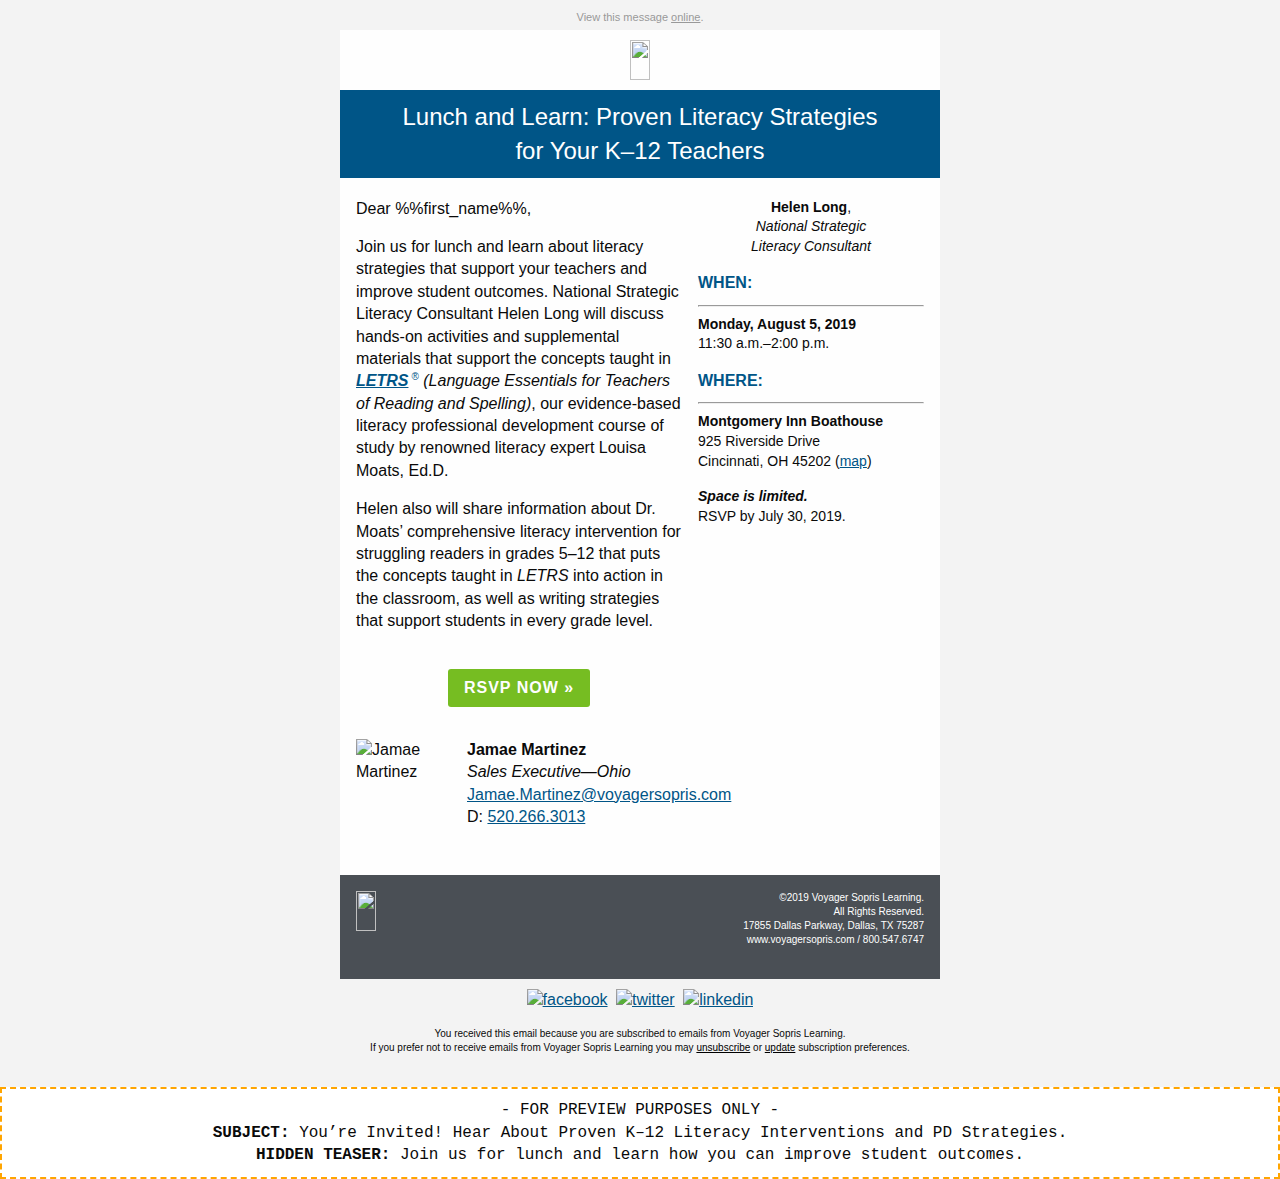
==== 8-5.html @ 948322eb "Add three versions of invite" ====
<!DOCTYPE html PUBLIC "-//W3C//DTD XHTML 1.0 Transitional//EN""http://www.w3.org/TR/xhtml1/DTD/xhtml1-transitional.dtd">

<html xmlns="http://www.w3.org/1999/xhtml" lang="en" xml:lang="en">
<head>
	<link rel="stylesheet" type="text/css" href="css/app.css">
	<meta http-equiv="Content-Type" content="text/html; charset=utf-8">
	<meta name="viewport" content="width=device-width">
	<meta name="format-detection" content="telephone=no">
	<meta name="format-detection" content="date=no">
	<meta name="format-detection" content="address=no">
	<meta name="format-detection" content="email=no">
	<title>You’re Invited! Hear About Proven K–12 Literacy Interventions and PD Strategies.</title>
	<!-- <style> -->
</head>
<body>
<span class="invisible-previewline">Join us for lunch and learn how you can improve student outcomes.</span>
<table class="body">
	<tr>
		<td class="center" align="center" valign="top">
			<center data-parsed="">
				 <table class="spacer float-center"><tbody><tr><td height="10px" style="font-size:10px;line-height:10px;">&#xA0;</td></tr></tbody></table> 
<p class="view-online float-center" pardot-region="view-online" align="center">View this message <a href="%%view_online%%" target="_blank">online</a>.</p>
<table align="center" class="container float-center"><tbody><tr><td>
    <table pardot-repeatable="" class="row"><tbody><tr>
        <th class="no-bottom-padding small-12 large-12 columns first last" pardot-region="vsl_logo"><table><tr><th>
            <table class="spacer"><tbody><tr><td height="10px" style="font-size:10px;line-height:10px;">&#xA0;</td></tr></tbody></table> 
            <center data-parsed="">
                <a href="http://www.voyagersopris.com?utm_source=news&amp;utm_medium=email&amp;utm_campaign=2019_Q1_REG_TCASE-Luncheon" target="_blank" title="http://www.voyagersopris.com" align="center" class="float-center"><img src="http://go.voyagersopris.com/l/207592/2017-10-20/6ff1y/207592/36096/vsp_logo_blue_email__2x.png" height="40" width="215" class="float-center"></a>
            </center>
            <table class="spacer"><tbody><tr><td height="10px" style="font-size:10px;line-height:10px;">&#xA0;</td></tr></tbody></table> 
        </th></tr></table></th>
    </tr></tbody></table>
    <table pardot-repeatable="" class="row collapse"><tbody><tr>
        <th class="no-bottom-padding small-12 large-12 columns first last" pardot-region="header_image"><table><tr><th>

            <a href="http://www.voyagersopris.com?utm_source=news&amp;utm_medium=email&amp;utm_campaign=2019_Q1_REG_TCASE-Luncheon"><img src="http://via.placeholder.com/600x250?text=photo+placeholder" style="font-size: 24px;line-height:30px;background-color:#005587;color:#ffffff;text-align:center;" alt=""></a>
        </th></tr></table></th>
    </tr></tbody></table>
    <table pardot-repeatable="" class="row"><tbody><tr>
        <th class="headline no-bottom-padding small-12 large-12 columns first last" pardot-region="headline"><table><tr><th>
            <table class="spacer"><tbody><tr><td height="10px" style="font-size:10px;line-height:10px;">&#xA0;</td></tr></tbody></table> 
            <h1>Lunch and Learn: Proven Literacy Strategies <br class="hide-hardbreak">for Your K–12 Teachers</h1>
            <table class="spacer"><tbody><tr><td height="10px" style="font-size:10px;line-height:10px;">&#xA0;</td></tr></tbody></table> 
        </th>
<th class="expander"></th></tr></table></th>
    </tr></tbody></table>
    <table class="row"><tbody><tr>
        <th class="small-12 large-7 columns first"><table><tr><th>
            <table class="spacer"><tbody><tr><td height="20px" style="font-size:20px;line-height:20px;">&#xA0;</td></tr></tbody></table> 
            <p>Dear %%first_name%%,</p>
            <p>Join us for lunch and learn about literacy strategies that support your teachers and improve student
                outcomes. National Strategic Literacy Consultant Helen Long will discuss hands-on activities and
                supplemental materials that support the concepts taught in <a href="https://www.voyagersopris.com/professional-development/letrs/overview?utm_source=news&amp;utm_medium=email&amp;utm_campaign=CAMPAIGN_NAME" target="_blank" rel="noopener noreferrer"><em><strong>LETRS</strong></em><sup>&reg;</sup></a> <em>(Language
                    Essentials for Teachers of Reading and Spelling)</em>, our evidence-based literacy
                professional development course of study by renowned literacy expert Louisa Moats, Ed.D. </p>
            <p>Helen also will share information about Dr. Moats’ comprehensive literacy intervention for struggling
                readers in grades 5–12 that puts the concepts taught in <em>LETRS</em> into action in the classroom, as well as
                writing strategies that support students in every grade level. </p>
            <table class="spacer"><tbody><tr><td height="20px" style="font-size:20px;line-height:20px;">&#xA0;</td></tr></tbody></table> 
            <center data-parsed=""><table class="button radius float-center"><tr><td><table><tr><td><a href="mailto:Jamae.Martinez@voyagersopris.com?subject=RSVP:%20Lunch%20and%20Learn%20Literacy%20Stragegies:%20Montgomery%20Inn%20Boathouse%20-%20Monday,%20August%205,%202019">RSVP NOW &raquo;</a></td></tr></table></td></tr></table></center>
        </th></tr></table></th>
        <th class="small-12 large-5 columns last"><table><tr><th>
            <table class="spacer"><tbody><tr><td height="20px" style="font-size:20px;line-height:20px;">&#xA0;</td></tr></tbody></table> 
            <center data-parsed=""><img src="https://go.voyagersopris.com/l/207592/2019-01-11/882sv/207592/85961/Helen_Long.jpg" alt="" align="center" class="float-center"></center>
            <p class="text-center smaller"><strong>Helen Long</strong>,<br><em>National Strategic<br class="hide-hardbreak"> Literacy Consultant</em></p>
            <h3>WHEN:</h3>
            <hr>
            <p class="smaller"><strong>Monday, August 5, 2019</strong><br>11:30 a.m.–2:00 p.m.</p>
            <h3>WHERE:</h3>
            <hr>

            <p class="smaller"><strong>Montgomery Inn Boathouse</strong><br>
                925 Riverside Drive<br>
                Cincinnati, OH 45202 (<a href="https://www.google.com/maps/place/Montgomery+Inn+The+Boathouse/@39.1038965,-84.4967582,17z/data=!3m1!4b1!4m5!3m4!1s0x8841b163ea4e8ad5:0xba5c7ac5c825f06a!8m2!3d39.1038924!4d-84.4945642" target="_blank" rel="noopener noreferrer">map</a>)

            </p>
            <p class="smaller"><strong><em>Space is limited.</em></strong><br>RSVP by July 30, 2019.</p>
        </th></tr></table></th>
    </tr></tbody></table>
    <table pardot-repeatable="" class="row signature"><tbody><tr>
        <th class="small-12 large-2 columns first" pardot-region="rep_photo"><table><tr><th>
            <img class="small-float-center" src="http://go.voyagersopris.com/l/207592/2018-03-21/6wkck/207592/48434/jamae_martinez_2018.jpg" alt="Jamae Martinez" width="95" height="120">
        </th></tr></table></th>
        <th class="small-12 large-10 columns last" pardot-region="rep_signature"><table><tr><th>
            <p class="small-text-center"><strong>Jamae Martinez</strong><br>
                <em>Sales Executive—Ohio</em><br>
                <a href="mailto:Jamae.Martinez@voyagersopris.com">Jamae.Martinez@voyagersopris.com</a><br>
                D: <a href="tel:5202663013">520.266.3013</a>
            </p>
        </th></tr></table></th>
    </tr></tbody></table>
    <table class="row footer"><tbody><tr>
        <th class="small-12 large-6 columns first"><table><tr><th>
            <table class="spacer"><tbody><tr><td height="16px" style="font-size:16px;line-height:16px;">&#xA0;</td></tr></tbody></table> 
            <a href="http://www.voyagersopris.com?utm_source=news&amp;utm_medium=email&amp;utm_campaign=2019_Q1_REG_TCASE-Luncheon" target="_blank" title="http://www.voyagersopris.com?utm_source=news&amp;utm_medium=email&amp;utm_campaign=2019_Q1_REG_TCASE-Luncheon"><img src="http://go.voyagersopris.com/l/207592/2017-09-08/69hvv/207592/33471/vsp_logo_white_email__2x.png" height="40" width="215" class="vsl-logo"></a>
        </th></tr></table></th>
        <th class="small-12 large-6 columns last"><table><tr><th>
            <table class="spacer"><tbody><tr><td height="16px" style="font-size:16px;line-height:16px;">&#xA0;</td></tr></tbody></table> 
            <p class="text-right">&copy;2019 Voyager Sopris Learning.<br> All Rights Reserved.<br> 17855 Dallas
                Parkway, Dallas, TX 75287<br>
                <a href="http://www.voyagersopris.com?utm_source=news&amp;utm_medium=email&amp;utm_campaign=2019_Q1_REG_TCASE-Luncheon" target="_blank">www.voyagersopris.com</a> / <a href="tel:18005476747" target="_blank" title="Call Voyager Sopris Learning">800.547.6747</a>
            </p>
        </th></tr></table></th>
    </tr></tbody></table>
    <table class="row"><tbody><tr>
        <th class="social-media small-12 large-12 columns first last"><table><tr><th>
            <table class="spacer"><tbody><tr><td height="10px" style="font-size:10px;line-height:10px;">&#xA0;</td></tr></tbody></table> 
            <center data-parsed="">
                <a href="https://www.facebook.com/VoyagerSopris/" target="_blank" align="center" class="float-center"><img src="http://go.voyagersopris.com/l/207592/2017-09-13/69ty8/207592/33729/facebook.png" alt="facebook" width="32" height="32"></a>
                <a href="https://twitter.com/VoyagerSopris" target="_blank" align="center" class="float-center"><img src="http://go.voyagersopris.com/l/207592/2017-09-13/69tyb/207592/33731/twitter.png" alt="twitter" width="32" height="32"></a>
                <a href="https://www.linkedin.com/company/voyager-sopris-learning" target="_blank" align="center" class="float-center"><img src="http://go.voyagersopris.com/l/207592/2017-09-13/69ty6/207592/33727/linkedin.png" alt="linkedin" width="32" height="32"></a>
            </center>
        </th>
<th class="expander"></th></tr></table></th>
    </tr></tbody></table>
    <table class="row unsubscribe"><tbody><tr>
        <th class="small-12 large-12 columns first last"><table><tr><th>
            <p class="text-center"> You received this email because you are subscribed to emails from Voyager Sopris
                Learning. <br>If you prefer not to receive emails from Voyager Sopris Learning you may
                <a href="%%unsubscribe%%">unsubscribe</a> or <a href="%%email_preference_center%%">update</a>
                subscription preferences.</p>
        </th>
<th class="expander"></th></tr></table></th>
    </tr></tbody></table>
</td></tr></tbody></table>


<div class="preview-subject float-center" align="center">- FOR PREVIEW PURPOSES ONLY -<br><strong>SUBJECT:</strong> You’re Invited! Hear About Proven K–12 Literacy Interventions and PD Strategies.<br><strong>HIDDEN
        TEASER:</strong> Join us for lunch and learn how you can improve student outcomes.</div>

			</center>
		</td>
	</tr>
</table>
<!-- prevent Gmail on iOS font size manipulation -->
<div style="display:none; white-space:nowrap; font:15px courier; line-height:0;"> &nbsp; &nbsp; &nbsp; &nbsp; &nbsp; &nbsp; &nbsp; &nbsp; &nbsp; &nbsp; &nbsp; &nbsp; &nbsp; &nbsp; &nbsp; &nbsp; &nbsp; &nbsp; &nbsp; &nbsp; &nbsp; &nbsp; &nbsp; &nbsp; &nbsp; &nbsp; &nbsp; &nbsp; &nbsp; &nbsp;</div>
</body>
</html>
---- css/app.css ----
.wrapper {
  width: 100%; }

#outlook a {
  padding: 0; }

body {
  width: 100% !important;
  min-width: 100%;
  -webkit-text-size-adjust: 100%;
  -ms-text-size-adjust: 100%;
  margin: 0;
  Margin: 0;
  padding: 0;
  -moz-box-sizing: border-box;
  -webkit-box-sizing: border-box;
  box-sizing: border-box; }

.ExternalClass {
  width: 100%; }
  .ExternalClass,
  .ExternalClass p,
  .ExternalClass span,
  .ExternalClass font,
  .ExternalClass td,
  .ExternalClass div {
    line-height: 100%; }

#backgroundTable {
  margin: 0;
  Margin: 0;
  padding: 0;
  width: 100% !important;
  line-height: 100% !important; }

img {
  outline: none;
  text-decoration: none;
  -ms-interpolation-mode: bicubic;
  width: auto;
  max-width: 100%;
  clear: both;
  display: block; }

center {
  width: 100%;
  min-width: 600px; }

a img {
  border: none; }

p {
  margin: 0 0 0 16px;
  Margin: 0 0 0 16px; }

table {
  border-spacing: 0;
  border-collapse: collapse; }

td {
  word-wrap: break-word;
  -webkit-hyphens: auto;
  -moz-hyphens: auto;
  hyphens: auto;
  border-collapse: collapse !important; }

table, tr, td {
  padding: 0;
  vertical-align: top;
  text-align: left; }

@media only screen {
  html {
    min-height: 100%;
    background: #f3f3f3; } }

table.body {
  background: #f3f3f3;
  height: 100%;
  width: 100%; }

table.container {
  background: #fefefe;
  width: 600px;
  margin: 0 auto;
  Margin: 0 auto;
  text-align: inherit; }

table.row {
  padding: 0;
  width: 100%;
  position: relative; }

table.spacer {
  width: 100%; }
  table.spacer td {
    mso-line-height-rule: exactly; }

table.container table.row {
  display: table; }

td.columns,
td.column,
th.columns,
th.column {
  margin: 0 auto;
  Margin: 0 auto;
  padding-left: 16px;
  padding-bottom: 16px; }
  td.columns .column,
  td.columns .columns,
  td.column .column,
  td.column .columns,
  th.columns .column,
  th.columns .columns,
  th.column .column,
  th.column .columns {
    padding-left: 0 !important;
    padding-right: 0 !important; }
    td.columns .column center,
    td.columns .columns center,
    td.column .column center,
    td.column .columns center,
    th.columns .column center,
    th.columns .columns center,
    th.column .column center,
    th.column .columns center {
      min-width: none !important; }

td.columns.last,
td.column.last,
th.columns.last,
th.column.last {
  padding-right: 16px; }

td.columns table:not(.button),
td.column table:not(.button),
th.columns table:not(.button),
th.column table:not(.button) {
  width: 100%; }

td.large-1,
th.large-1 {
  width: 34px;
  padding-left: 8px;
  padding-right: 8px; }

td.large-1.first,
th.large-1.first {
  padding-left: 16px; }

td.large-1.last,
th.large-1.last {
  padding-right: 16px; }

.collapse > tbody > tr > td.large-1,
.collapse > tbody > tr > th.large-1 {
  padding-right: 0;
  padding-left: 0;
  width: 50px; }

.collapse td.large-1.first,
.collapse th.large-1.first,
.collapse td.large-1.last,
.collapse th.large-1.last {
  width: 58px; }

td.large-1 center,
th.large-1 center {
  min-width: 2px; }

.body .columns td.large-1,
.body .column td.large-1,
.body .columns th.large-1,
.body .column th.large-1 {
  width: 8.33333%; }

td.large-2,
th.large-2 {
  width: 84px;
  padding-left: 8px;
  padding-right: 8px; }

td.large-2.first,
th.large-2.first {
  padding-left: 16px; }

td.large-2.last,
th.large-2.last {
  padding-right: 16px; }

.collapse > tbody > tr > td.large-2,
.collapse > tbody > tr > th.large-2 {
  padding-right: 0;
  padding-left: 0;
  width: 100px; }

.collapse td.large-2.first,
.collapse th.large-2.first,
.collapse td.large-2.last,
.collapse th.large-2.last {
  width: 108px; }

td.large-2 center,
th.large-2 center {
  min-width: 52px; }

.body .columns td.large-2,
.body .column td.large-2,
.body .columns th.large-2,
.body .column th.large-2 {
  width: 16.66667%; }

td.large-3,
th.large-3 {
  width: 134px;
  padding-left: 8px;
  padding-right: 8px; }

td.large-3.first,
th.large-3.first {
  padding-left: 16px; }

td.large-3.last,
th.large-3.last {
  padding-right: 16px; }

.collapse > tbody > tr > td.large-3,
.collapse > tbody > tr > th.large-3 {
  padding-right: 0;
  padding-left: 0;
  width: 150px; }

.collapse td.large-3.first,
.collapse th.large-3.first,
.collapse td.large-3.last,
.collapse th.large-3.last {
  width: 158px; }

td.large-3 center,
th.large-3 center {
  min-width: 102px; }

.body .columns td.large-3,
.body .column td.large-3,
.body .columns th.large-3,
.body .column th.large-3 {
  width: 25%; }

td.large-4,
th.large-4 {
  width: 184px;
  padding-left: 8px;
  padding-right: 8px; }

td.large-4.first,
th.large-4.first {
  padding-left: 16px; }

td.large-4.last,
th.large-4.last {
  padding-right: 16px; }

.collapse > tbody > tr > td.large-4,
.collapse > tbody > tr > th.large-4 {
  padding-right: 0;
  padding-left: 0;
  width: 200px; }

.collapse td.large-4.first,
.collapse th.large-4.first,
.collapse td.large-4.last,
.collapse th.large-4.last {
  width: 208px; }

td.large-4 center,
th.large-4 center {
  min-width: 152px; }

.body .columns td.large-4,
.body .column td.large-4,
.body .columns th.large-4,
.body .column th.large-4 {
  width: 33.33333%; }

td.large-5,
th.large-5 {
  width: 234px;
  padding-left: 8px;
  padding-right: 8px; }

td.large-5.first,
th.large-5.first {
  padding-left: 16px; }

td.large-5.last,
th.large-5.last {
  padding-right: 16px; }

.collapse > tbody > tr > td.large-5,
.collapse > tbody > tr > th.large-5 {
  padding-right: 0;
  padding-left: 0;
  width: 250px; }

.collapse td.large-5.first,
.collapse th.large-5.first,
.collapse td.large-5.last,
.collapse th.large-5.last {
  width: 258px; }

td.large-5 center,
th.large-5 center {
  min-width: 202px; }

.body .columns td.large-5,
.body .column td.large-5,
.body .columns th.large-5,
.body .column th.large-5 {
  width: 41.66667%; }

td.large-6,
th.large-6 {
  width: 284px;
  padding-left: 8px;
  padding-right: 8px; }

td.large-6.first,
th.large-6.first {
  padding-left: 16px; }

td.large-6.last,
th.large-6.last {
  padding-right: 16px; }

.collapse > tbody > tr > td.large-6,
.collapse > tbody > tr > th.large-6 {
  padding-right: 0;
  padding-left: 0;
  width: 300px; }

.collapse td.large-6.first,
.collapse th.large-6.first,
.collapse td.large-6.last,
.collapse th.large-6.last {
  width: 308px; }

td.large-6 center,
th.large-6 center {
  min-width: 252px; }

.body .columns td.large-6,
.body .column td.large-6,
.body .columns th.large-6,
.body .column th.large-6 {
  width: 50%; }

td.large-7,
th.large-7 {
  width: 334px;
  padding-left: 8px;
  padding-right: 8px; }

td.large-7.first,
th.large-7.first {
  padding-left: 16px; }

td.large-7.last,
th.large-7.last {
  padding-right: 16px; }

.collapse > tbody > tr > td.large-7,
.collapse > tbody > tr > th.large-7 {
  padding-right: 0;
  padding-left: 0;
  width: 350px; }

.collapse td.large-7.first,
.collapse th.large-7.first,
.collapse td.large-7.last,
.collapse th.large-7.last {
  width: 358px; }

td.large-7 center,
th.large-7 center {
  min-width: 302px; }

.body .columns td.large-7,
.body .column td.large-7,
.body .columns th.large-7,
.body .column th.large-7 {
  width: 58.33333%; }

td.large-8,
th.large-8 {
  width: 384px;
  padding-left: 8px;
  padding-right: 8px; }

td.large-8.first,
th.large-8.first {
  padding-left: 16px; }

td.large-8.last,
th.large-8.last {
  padding-right: 16px; }

.collapse > tbody > tr > td.large-8,
.collapse > tbody > tr > th.large-8 {
  padding-right: 0;
  padding-left: 0;
  width: 400px; }

.collapse td.large-8.first,
.collapse th.large-8.first,
.collapse td.large-8.last,
.collapse th.large-8.last {
  width: 408px; }

td.large-8 center,
th.large-8 center {
  min-width: 352px; }

.body .columns td.large-8,
.body .column td.large-8,
.body .columns th.large-8,
.body .column th.large-8 {
  width: 66.66667%; }

td.large-9,
th.large-9 {
  width: 434px;
  padding-left: 8px;
  padding-right: 8px; }

td.large-9.first,
th.large-9.first {
  padding-left: 16px; }

td.large-9.last,
th.large-9.last {
  padding-right: 16px; }

.collapse > tbody > tr > td.large-9,
.collapse > tbody > tr > th.large-9 {
  padding-right: 0;
  padding-left: 0;
  width: 450px; }

.collapse td.large-9.first,
.collapse th.large-9.first,
.collapse td.large-9.last,
.collapse th.large-9.last {
  width: 458px; }

td.large-9 center,
th.large-9 center {
  min-width: 402px; }

.body .columns td.large-9,
.body .column td.large-9,
.body .columns th.large-9,
.body .column th.large-9 {
  width: 75%; }

td.large-10,
th.large-10 {
  width: 484px;
  padding-left: 8px;
  padding-right: 8px; }

td.large-10.first,
th.large-10.first {
  padding-left: 16px; }

td.large-10.last,
th.large-10.last {
  padding-right: 16px; }

.collapse > tbody > tr > td.large-10,
.collapse > tbody > tr > th.large-10 {
  padding-right: 0;
  padding-left: 0;
  width: 500px; }

.collapse td.large-10.first,
.collapse th.large-10.first,
.collapse td.large-10.last,
.collapse th.large-10.last {
  width: 508px; }

td.large-10 center,
th.large-10 center {
  min-width: 452px; }

.body .columns td.large-10,
.body .column td.large-10,
.body .columns th.large-10,
.body .column th.large-10 {
  width: 83.33333%; }

td.large-11,
th.large-11 {
  width: 534px;
  padding-left: 8px;
  padding-right: 8px; }

td.large-11.first,
th.large-11.first {
  padding-left: 16px; }

td.large-11.last,
th.large-11.last {
  padding-right: 16px; }

.collapse > tbody > tr > td.large-11,
.collapse > tbody > tr > th.large-11 {
  padding-right: 0;
  padding-left: 0;
  width: 550px; }

.collapse td.large-11.first,
.collapse th.large-11.first,
.collapse td.large-11.last,
.collapse th.large-11.last {
  width: 558px; }

td.large-11 center,
th.large-11 center {
  min-width: 502px; }

.body .columns td.large-11,
.body .column td.large-11,
.body .columns th.large-11,
.body .column th.large-11 {
  width: 91.66667%; }

td.large-12,
th.large-12 {
  width: 584px;
  padding-left: 8px;
  padding-right: 8px; }

td.large-12.first,
th.large-12.first {
  padding-left: 16px; }

td.large-12.last,
th.large-12.last {
  padding-right: 16px; }

.collapse > tbody > tr > td.large-12,
.collapse > tbody > tr > th.large-12 {
  padding-right: 0;
  padding-left: 0;
  width: 600px; }

.collapse td.large-12.first,
.collapse th.large-12.first,
.collapse td.large-12.last,
.collapse th.large-12.last {
  width: 608px; }

td.large-12 center,
th.large-12 center {
  min-width: 552px; }

.body .columns td.large-12,
.body .column td.large-12,
.body .columns th.large-12,
.body .column th.large-12 {
  width: 100%; }

td.large-offset-1,
td.large-offset-1.first,
td.large-offset-1.last,
th.large-offset-1,
th.large-offset-1.first,
th.large-offset-1.last {
  padding-left: 66px; }

td.large-offset-2,
td.large-offset-2.first,
td.large-offset-2.last,
th.large-offset-2,
th.large-offset-2.first,
th.large-offset-2.last {
  padding-left: 116px; }

td.large-offset-3,
td.large-offset-3.first,
td.large-offset-3.last,
th.large-offset-3,
th.large-offset-3.first,
th.large-offset-3.last {
  padding-left: 166px; }

td.large-offset-4,
td.large-offset-4.first,
td.large-offset-4.last,
th.large-offset-4,
th.large-offset-4.first,
th.large-offset-4.last {
  padding-left: 216px; }

td.large-offset-5,
td.large-offset-5.first,
td.large-offset-5.last,
th.large-offset-5,
th.large-offset-5.first,
th.large-offset-5.last {
  padding-left: 266px; }

td.large-offset-6,
td.large-offset-6.first,
td.large-offset-6.last,
th.large-offset-6,
th.large-offset-6.first,
th.large-offset-6.last {
  padding-left: 316px; }

td.large-offset-7,
td.large-offset-7.first,
td.large-offset-7.last,
th.large-offset-7,
th.large-offset-7.first,
th.large-offset-7.last {
  padding-left: 366px; }

td.large-offset-8,
td.large-offset-8.first,
td.large-offset-8.last,
th.large-offset-8,
th.large-offset-8.first,
th.large-offset-8.last {
  padding-left: 416px; }

td.large-offset-9,
td.large-offset-9.first,
td.large-offset-9.last,
th.large-offset-9,
th.large-offset-9.first,
th.large-offset-9.last {
  padding-left: 466px; }

td.large-offset-10,
td.large-offset-10.first,
td.large-offset-10.last,
th.large-offset-10,
th.large-offset-10.first,
th.large-offset-10.last {
  padding-left: 516px; }

td.large-offset-11,
td.large-offset-11.first,
td.large-offset-11.last,
th.large-offset-11,
th.large-offset-11.first,
th.large-offset-11.last {
  padding-left: 566px; }

td.expander,
th.expander {
  visibility: hidden;
  width: 0;
  padding: 0 !important; }

table.container.radius {
  border-radius: 0;
  border-collapse: separate; }

.block-grid {
  width: 100%;
  max-width: 600px; }
  .block-grid td {
    display: inline-block;
    padding: 8px; }

.up-2 td {
  width: 284px !important; }

.up-3 td {
  width: 184px !important; }

.up-4 td {
  width: 134px !important; }

.up-5 td {
  width: 104px !important; }

.up-6 td {
  width: 84px !important; }

.up-7 td {
  width: 69px !important; }

.up-8 td {
  width: 59px !important; }

table.text-center,
th.text-center,
td.text-center,
h1.text-center,
h2.text-center,
h3.text-center,
h4.text-center,
h5.text-center,
h6.text-center,
p.text-center,
span.text-center {
  text-align: center; }

table.text-left,
th.text-left,
td.text-left,
h1.text-left,
h2.text-left,
h3.text-left,
h4.text-left,
h5.text-left,
h6.text-left,
p.text-left,
span.text-left {
  text-align: left; }

table.text-right,
th.text-right,
td.text-right,
h1.text-right,
h2.text-right,
h3.text-right,
h4.text-right,
h5.text-right,
h6.text-right,
p.text-right,
span.text-right {
  text-align: right; }

span.text-center {
  display: block;
  width: 100%;
  text-align: center; }

@media only screen and (max-width: 616px) {
  .small-float-center {
    margin: 0 auto !important;
    float: none !important;
    text-align: center !important; }
  .small-text-center {
    text-align: center !important; }
  .small-text-left {
    text-align: left !important; }
  .small-text-right {
    text-align: right !important; } }

img.float-left {
  float: left;
  text-align: left; }

img.float-right {
  float: right;
  text-align: right; }

img.float-center,
img.text-center {
  margin: 0 auto;
  Margin: 0 auto;
  float: none;
  text-align: center; }

table.float-center,
td.float-center,
th.float-center {
  margin: 0 auto;
  Margin: 0 auto;
  float: none;
  text-align: center; }

.hide-for-large {
  display: none !important;
  mso-hide: all;
  overflow: hidden;
  max-height: 0;
  font-size: 0;
  width: 0;
  line-height: 0; }
  @media only screen and (max-width: 616px) {
    .hide-for-large {
      display: block !important;
      width: auto !important;
      overflow: visible !important;
      max-height: none !important;
      font-size: inherit !important;
      line-height: inherit !important; } }

table.body table.container .hide-for-large * {
  mso-hide: all; }

@media only screen and (max-width: 616px) {
  table.body table.container .hide-for-large,
  table.body table.container .row.hide-for-large {
    display: table !important;
    width: 100% !important; } }

@media only screen and (max-width: 616px) {
  table.body table.container .callout-inner.hide-for-large {
    display: table-cell !important;
    width: 100% !important; } }

@media only screen and (max-width: 616px) {
  table.body table.container .show-for-large {
    display: none !important;
    width: 0;
    mso-hide: all;
    overflow: hidden; } }

body,
table.body,
h1,
h2,
h3,
h4,
h5,
h6,
p,
td,
th,
a {
  color: #0a0a0a;
  font-family: Helvetica, Arial, sans-serif;
  font-weight: normal;
  padding: 0;
  margin: 0;
  Margin: 0;
  text-align: left;
  line-height: 1.4; }

h1,
h2,
h3,
h4,
h5,
h6 {
  color: inherit;
  word-wrap: normal;
  font-family: Helvetica, Arial, sans-serif;
  font-weight: normal;
  margin-bottom: 10px;
  Margin-bottom: 10px; }

h1 {
  font-size: 34px; }

h2 {
  font-size: 30px; }

h3 {
  font-size: 28px; }

h4 {
  font-size: 24px; }

h5 {
  font-size: 20px; }

h6 {
  font-size: 18px; }

body,
table.body,
p,
td,
th {
  font-size: 16px;
  line-height: 1.4; }

p {
  margin-bottom: 16px;
  Margin-bottom: 16px; }
  p.lead {
    font-size: 20px;
    line-height: 1.6; }
  p.subheader {
    margin-top: 4px;
    margin-bottom: 8px;
    Margin-top: 4px;
    Margin-bottom: 8px;
    font-weight: normal;
    line-height: 1.4;
    color: #8a8a8a; }

small {
  font-size: 80%;
  color: #cacaca; }

a {
  color: #76bd22;
  text-decoration: none; }
  a:hover {
    color: #5b921a; }
  a:active {
    color: #5b921a; }
  a:visited {
    color: #76bd22; }

h1 a,
h1 a:visited,
h2 a,
h2 a:visited,
h3 a,
h3 a:visited,
h4 a,
h4 a:visited,
h5 a,
h5 a:visited,
h6 a,
h6 a:visited {
  color: #76bd22; }

pre {
  background: #f3f3f3;
  margin: 30px 0;
  Margin: 30px 0; }
  pre code {
    color: #cacaca; }
    pre code span.callout {
      color: #8a8a8a;
      font-weight: bold; }
    pre code span.callout-strong {
      color: #ff6908;
      font-weight: bold; }

table.hr {
  width: 100%; }
  table.hr th {
    height: 0;
    max-width: 600px;
    border-top: 0;
    border-right: 0;
    border-bottom: 1px solid #0a0a0a;
    border-left: 0;
    margin: 20px auto;
    Margin: 20px auto;
    clear: both; }

.stat {
  font-size: 40px;
  line-height: 1; }
  p + .stat {
    margin-top: -16px;
    Margin-top: -16px; }

span.invisible-previewline {
  display: none !important;
  visibility: hidden;
  mso-hide: all !important;
  font-size: 1px;
  color: #f3f3f3;
  line-height: 1px;
  max-height: 0px;
  max-width: 0px;
  opacity: 0;
  overflow: hidden; }

table.button {
  width: auto;
  margin: 0 0 16px 0;
  Margin: 0 0 16px 0; }
  table.button table td {
    text-align: left;
    color: #fefefe;
    background: #76bd22;
    border: 2px solid #76bd22; }
    table.button table td a {
      font-family: Helvetica, Arial, sans-serif;
      font-size: 16px;
      font-weight: bold;
      color: #fefefe;
      text-decoration: none;
      display: inline-block;
      padding: 8px 16px 8px 16px;
      border: 0 solid #76bd22;
      border-radius: 3px; }
  table.button.radius table td {
    border-radius: 3px;
    border: none; }
  table.button.rounded table td {
    border-radius: 500px;
    border: none; }

table.button:hover table tr td a,
table.button:active table tr td a,
table.button table tr td a:visited,
table.button.tiny:hover table tr td a,
table.button.tiny:active table tr td a,
table.button.tiny table tr td a:visited,
table.button.small:hover table tr td a,
table.button.small:active table tr td a,
table.button.small table tr td a:visited,
table.button.large:hover table tr td a,
table.button.large:active table tr td a,
table.button.large table tr td a:visited {
  color: #fefefe; }

table.button.tiny table td,
table.button.tiny table a {
  padding: 4px 8px 4px 8px; }

table.button.tiny table a {
  font-size: 10px;
  font-weight: normal; }

table.button.small table td,
table.button.small table a {
  padding: 5px 10px 5px 10px;
  font-size: 12px; }

table.button.large table a {
  padding: 10px 20px 10px 20px;
  font-size: 20px; }

table.button.expand,
table.button.expanded {
  width: 100% !important; }
  table.button.expand table,
  table.button.expanded table {
    width: 100%; }
    table.button.expand table a,
    table.button.expanded table a {
      text-align: center;
      width: 100%;
      padding-left: 0;
      padding-right: 0; }
  table.button.expand center,
  table.button.expanded center {
    min-width: 0; }

table.button:hover table td,
table.button:visited table td,
table.button:active table td {
  background: #5b921a;
  color: #fefefe; }

table.button:hover table a,
table.button:visited table a,
table.button:active table a {
  border: 0 solid #5b921a; }

table.button.secondary table td {
  background: #777777;
  color: #fefefe;
  border: 0px solid #777777; }

table.button.secondary table a {
  color: #fefefe;
  border: 0 solid #777777; }

table.button.secondary:hover table td {
  background: #919191;
  color: #fefefe; }

table.button.secondary:hover table a {
  border: 0 solid #919191; }

table.button.secondary:hover table td a {
  color: #fefefe; }

table.button.secondary:active table td a {
  color: #fefefe; }

table.button.secondary table td a:visited {
  color: #fefefe; }

table.button.success table td {
  background: #3adb76;
  border: 0px solid #3adb76; }

table.button.success table a {
  border: 0 solid #3adb76; }

table.button.success:hover table td {
  background: #23bf5d; }

table.button.success:hover table a {
  border: 0 solid #23bf5d; }

table.button.alert table td {
  background: #ec5840;
  border: 0px solid #ec5840; }

table.button.alert table a {
  border: 0 solid #ec5840; }

table.button.alert:hover table td {
  background: #e23317; }

table.button.alert:hover table a {
  border: 0 solid #e23317; }

table.button.warning table td {
  background: #ffae00;
  border: 0px solid #ffae00; }

table.button.warning table a {
  border: 0px solid #ffae00; }

table.button.warning:hover table td {
  background: #cc8b00; }

table.button.warning:hover table a {
  border: 0px solid #cc8b00; }

table.callout {
  margin-bottom: 16px;
  Margin-bottom: 16px; }

th.callout-inner {
  width: 100%;
  border: 1px solid #cbcbcb;
  padding: 10px;
  background: #fefefe; }
  th.callout-inner.primary {
    background: #ebf8db;
    border: 1px solid #444444;
    color: #0a0a0a; }
  th.callout-inner.secondary {
    background: #ebebeb;
    border: 1px solid #444444;
    color: #0a0a0a; }
  th.callout-inner.success {
    background: #e1faea;
    border: 1px solid #1b9448;
    color: #fefefe; }
  th.callout-inner.warning {
    background: #fff3d9;
    border: 1px solid #996800;
    color: #fefefe; }
  th.callout-inner.alert {
    background: #fce6e2;
    border: 1px solid #b42912;
    color: #fefefe; }

.thumbnail {
  border: solid 4px #fefefe;
  box-shadow: 0 0 0 1px rgba(10, 10, 10, 0.2);
  display: inline-block;
  line-height: 0;
  max-width: 100%;
  transition: box-shadow 200ms ease-out;
  border-radius: 3px;
  margin-bottom: 16px; }
  .thumbnail:hover, .thumbnail:focus {
    box-shadow: 0 0 6px 1px rgba(118, 189, 34, 0.5); }

table.menu {
  width: 600px; }
  table.menu td.menu-item,
  table.menu th.menu-item {
    padding: 10px;
    padding-right: 10px; }
    table.menu td.menu-item a,
    table.menu th.menu-item a {
      color: #76bd22; }

table.menu.vertical td.menu-item,
table.menu.vertical th.menu-item {
  padding: 10px;
  padding-right: 0;
  display: block; }
  table.menu.vertical td.menu-item a,
  table.menu.vertical th.menu-item a {
    width: 100%; }

table.menu.vertical td.menu-item table.menu.vertical td.menu-item,
table.menu.vertical td.menu-item table.menu.vertical th.menu-item,
table.menu.vertical th.menu-item table.menu.vertical td.menu-item,
table.menu.vertical th.menu-item table.menu.vertical th.menu-item {
  padding-left: 10px; }

table.menu.text-center a {
  text-align: center; }

.menu[align="center"] {
  width: auto !important; }

body.outlook p {
  display: inline !important; }

@media only screen and (max-width: 616px) {
  table.body img {
    width: auto;
    height: auto; }
  table.body center {
    min-width: 0 !important; }
  table.body .container {
    width: 95% !important; }
  table.body .columns,
  table.body .column {
    height: auto !important;
    -moz-box-sizing: border-box;
    -webkit-box-sizing: border-box;
    box-sizing: border-box;
    padding-left: 16px !important;
    padding-right: 16px !important; }
    table.body .columns .column,
    table.body .columns .columns,
    table.body .column .column,
    table.body .column .columns {
      padding-left: 0 !important;
      padding-right: 0 !important; }
  table.body .collapse .columns,
  table.body .collapse .column {
    padding-left: 0 !important;
    padding-right: 0 !important; }
  td.small-1,
  th.small-1 {
    display: inline-block !important;
    width: 8.33333% !important; }
  td.small-2,
  th.small-2 {
    display: inline-block !important;
    width: 16.66667% !important; }
  td.small-3,
  th.small-3 {
    display: inline-block !important;
    width: 25% !important; }
  td.small-4,
  th.small-4 {
    display: inline-block !important;
    width: 33.33333% !important; }
  td.small-5,
  th.small-5 {
    display: inline-block !important;
    width: 41.66667% !important; }
  td.small-6,
  th.small-6 {
    display: inline-block !important;
    width: 50% !important; }
  td.small-7,
  th.small-7 {
    display: inline-block !important;
    width: 58.33333% !important; }
  td.small-8,
  th.small-8 {
    display: inline-block !important;
    width: 66.66667% !important; }
  td.small-9,
  th.small-9 {
    display: inline-block !important;
    width: 75% !important; }
  td.small-10,
  th.small-10 {
    display: inline-block !important;
    width: 83.33333% !important; }
  td.small-11,
  th.small-11 {
    display: inline-block !important;
    width: 91.66667% !important; }
  td.small-12,
  th.small-12 {
    display: inline-block !important;
    width: 100% !important; }
  .columns td.small-12,
  .column td.small-12,
  .columns th.small-12,
  .column th.small-12 {
    display: block !important;
    width: 100% !important; }
  table.body td.small-offset-1,
  table.body th.small-offset-1 {
    margin-left: 8.33333% !important;
    Margin-left: 8.33333% !important; }
  table.body td.small-offset-2,
  table.body th.small-offset-2 {
    margin-left: 16.66667% !important;
    Margin-left: 16.66667% !important; }
  table.body td.small-offset-3,
  table.body th.small-offset-3 {
    margin-left: 25% !important;
    Margin-left: 25% !important; }
  table.body td.small-offset-4,
  table.body th.small-offset-4 {
    margin-left: 33.33333% !important;
    Margin-left: 33.33333% !important; }
  table.body td.small-offset-5,
  table.body th.small-offset-5 {
    margin-left: 41.66667% !important;
    Margin-left: 41.66667% !important; }
  table.body td.small-offset-6,
  table.body th.small-offset-6 {
    margin-left: 50% !important;
    Margin-left: 50% !important; }
  table.body td.small-offset-7,
  table.body th.small-offset-7 {
    margin-left: 58.33333% !important;
    Margin-left: 58.33333% !important; }
  table.body td.small-offset-8,
  table.body th.small-offset-8 {
    margin-left: 66.66667% !important;
    Margin-left: 66.66667% !important; }
  table.body td.small-offset-9,
  table.body th.small-offset-9 {
    margin-left: 75% !important;
    Margin-left: 75% !important; }
  table.body td.small-offset-10,
  table.body th.small-offset-10 {
    margin-left: 83.33333% !important;
    Margin-left: 83.33333% !important; }
  table.body td.small-offset-11,
  table.body th.small-offset-11 {
    margin-left: 91.66667% !important;
    Margin-left: 91.66667% !important; }
  table.body table.columns td.expander,
  table.body table.columns th.expander {
    display: none !important; }
  table.body .right-text-pad,
  table.body .text-pad-right {
    padding-left: 10px !important; }
  table.body .left-text-pad,
  table.body .text-pad-left {
    padding-right: 10px !important; }
  table.menu {
    width: 100% !important; }
    table.menu td,
    table.menu th {
      width: auto !important;
      display: inline-block !important; }
    table.menu.vertical td,
    table.menu.vertical th, table.menu.small-vertical td,
    table.menu.small-vertical th {
      display: block !important; }
  table.menu[align="center"] {
    width: auto !important; }
  table.button.small-expand,
  table.button.small-expanded {
    width: 100% !important; }
    table.button.small-expand table,
    table.button.small-expanded table {
      width: 100%; }
      table.button.small-expand table a,
      table.button.small-expanded table a {
        text-align: center !important;
        width: 100% !important;
        padding-left: 0 !important;
        padding-right: 0 !important; }
    table.button.small-expand center,
    table.button.small-expanded center {
      min-width: 0; } }

a[x-apple-data-detectors] {
  color: inherit !important;
  text-decoration: none !important;
  font-size: inherit !important;
  font-family: inherit !important;
  font-weight: inherit !important;
  line-height: inherit !important; }

p.view-online {
  background: #f3f3f3;
  color: #999999;
  font-size: 11px;
  text-align: center;
  margin-bottom: 5px; }

.preview-subject {
  font-family: monospace;
  border: 2px dashed orange;
  padding: 10px;
  background: #ffffff; }

.view-online a {
  font-weight: normal;
  text-decoration: underline;
  color: #999999; }

td {
  hyphens: none;
  -moz-hyphens: none;
  -webkit-hyphens: none;
  -ms-hyphens: none; }

a, a:visited, a:hover {
  text-decoration: underline;
  font-weight: normal;
  color: #005587; }

.vsl-red-dark {
  color: #ac0b3d; }

.vsl-red-dark-bg {
  background: #a7222a; }

.vsl-red-light {
  color: #e8004c; }

.vsl-orange {
  color: #ff6d10; }

.vsl-yellow {
  color: #ffbf3d; }

.vsl-green-dark {
  color: #00956e; }

.vsl-green-light {
  color: #76bd22; }

.vsl-gray-dark {
  color: #4a4f55; }

.vsl-aqua {
  color: #64d0e4; }

.vsl-purple-dark {
  color: #522d6d; }

.vsl-purple-light {
  color: #86339a; }

table.button table td a {
  letter-spacing: 1px;
  text-align: center; }

.footer {
  background: #4a4f55; }

.footer p {
  color: #ffffff;
  font-size: 10px; }

.footer a {
  color: #ffffff;
  text-decoration: none;
  font-weight: normal; }

.unsubscribe {
  background: #f3f3f3; }

.unsubscribe p {
  font-size: 10px; }

.unsubscribe a {
  color: #000000;
  font-weight: normal; }

.signature img {
  max-width: 200px; }

.showit {
  background: #e5e5e5; }

.social-media {
  background: #f3f3f3; }

.social-media img {
  display: inline;
  width: 32px;
  height: 32px;
  margin: 0 2px; }

@media only screen and (max-width: 616px) {
  .social-media img {
    width: 42px !important;
    height: 42px !important;
    margin: 0 5px; }
  .large-float-right {
    display: inline;
    float: right; }
  .hide-hardbreak {
    display: none; } }

.vsl-logo {
  max-width: 300px; }

table.button table td {
  text-align: center !important; }

.no-bottom-padding {
  padding-bottom: 0 !important; }

h2 {
  font-size: 18px;
  color: #ac0b3d;
  font-weight: bold; }

h3 {
  font-size: 16px;
  font-weight: bold;
  color: #005587; }

.top-text {
  font-size: 12px; }

table.product-table {
  border-width: 2px;
  border-style: solid; }

.product-header {
  text-align: center; }

.product-header h2 {
  text-align: center;
  font-size: 18px;
  line-height: 24px;
  color: #ffffff; }

.product-content {
  text-align: center; }

.literacy {
  border-color: #ffbf3d; }

h4 {
  font-size: 18px; }

.product-table.literacy .product-header {
  background: #ffbf3d; }

.math {
  border-color: #76bd22; }

.product-table.math .product-header {
  background: #76bd22; }

.pd {
  border-color: #ff6d10; }

.product-table.pd .product-header {
  background: #ff6d10; }

.product-content p {
  font-size: 14px; }

.headline {
  background: #005587; }

.headline h1 {
  text-align: center;
  color: #ffffff;
  font-size: 24px;
  margin: 0;
  padding: 0; }

sup {
  font-size: 10px;
  line-height: 12px;
  padding-left: 3px;
  display: inline-block; }

p.smaller {
  font-size: 14px; }

.blue-bg {
  background: #005587; }

/*# sourceMappingURL=[data-uri] */
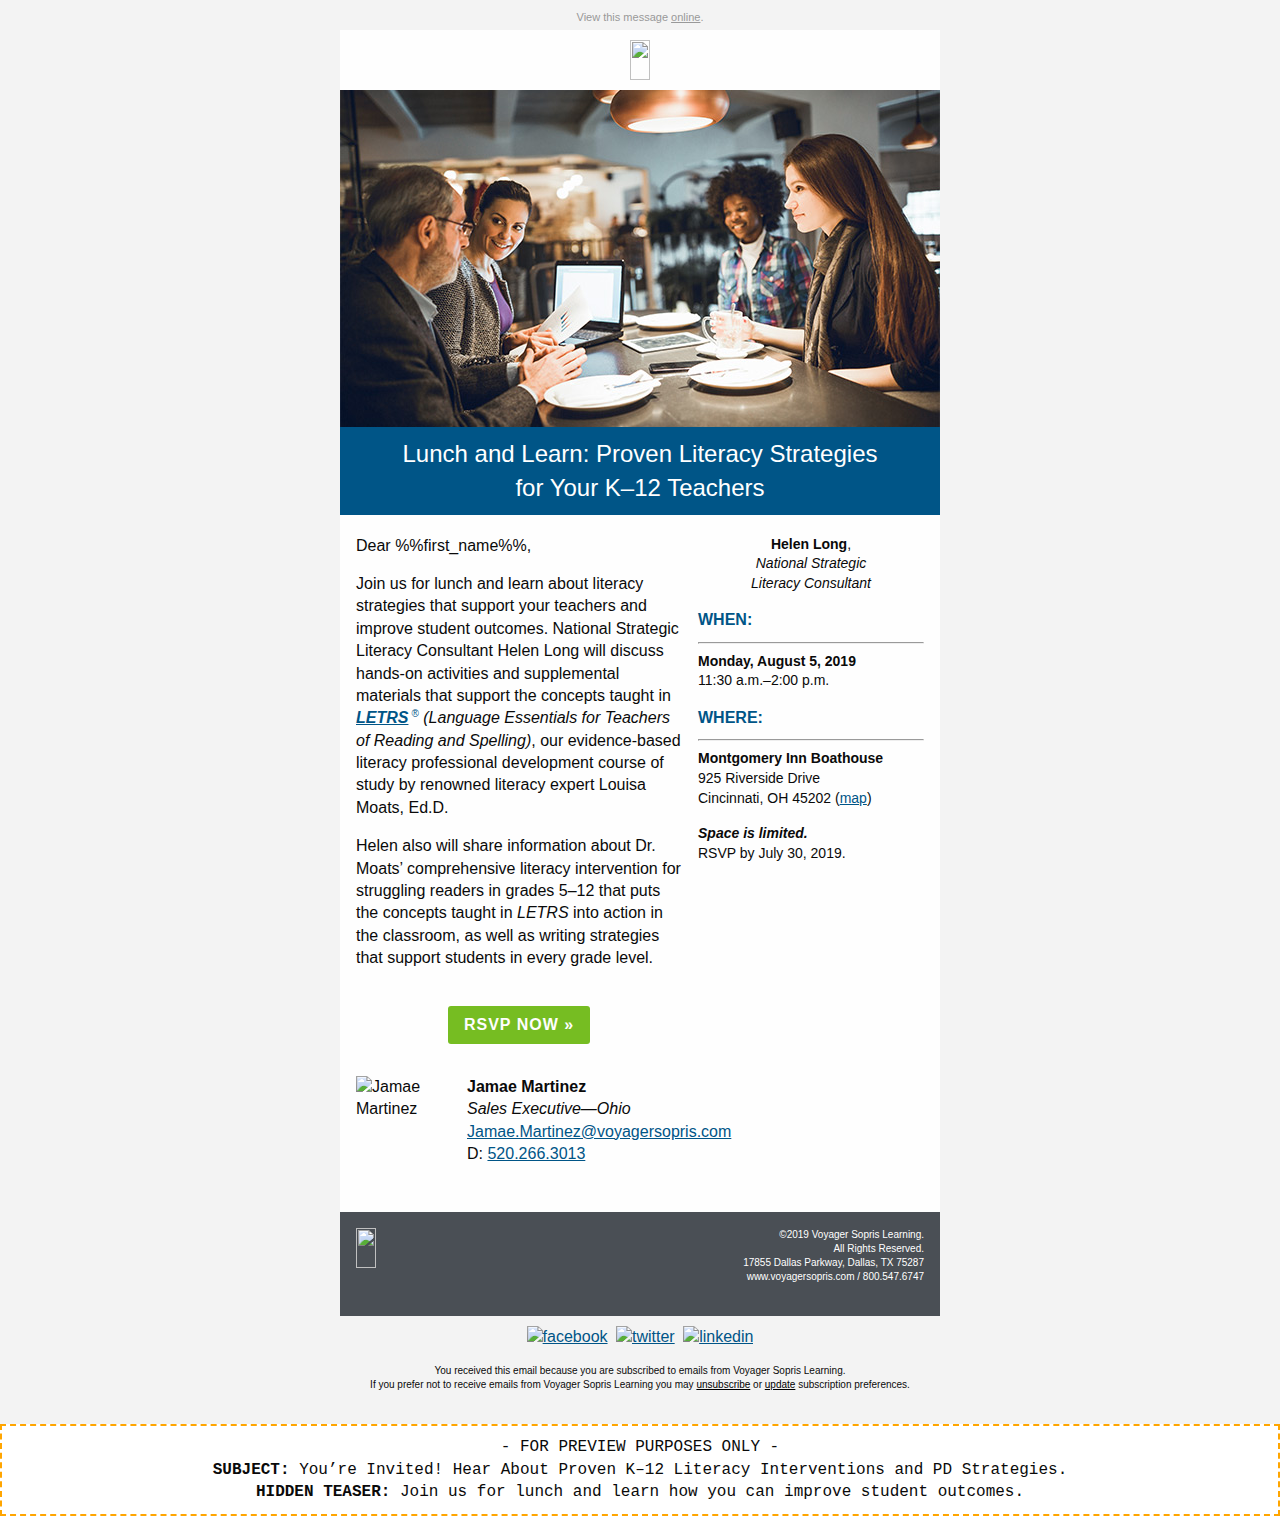
==== commit 5ca6a64b: "Add new banner photo for 3 versions" ====
--- a/8-5.html
+++ b/8-5.html
@@ -34,7 +34,7 @@
     <table pardot-repeatable="" class="row collapse"><tbody><tr>
         <th class="no-bottom-padding small-12 large-12 columns first last" pardot-region="header_image"><table><tr><th>
 
-            <a href="http://www.voyagersopris.com?utm_source=news&amp;utm_medium=email&amp;utm_campaign=2019_Q1_REG_TCASE-Luncheon"><img src="http://via.placeholder.com/600x250?text=photo+placeholder" style="font-size: 24px;line-height:30px;background-color:#005587;color:#ffffff;text-align:center;" alt=""></a>
+            <a href="http://www.voyagersopris.com?utm_source=news&amp;utm_medium=email&amp;utm_campaign=2019_Q1_REG_TCASE-Luncheon"><img src="assets/img/ohio-letrs-lunch-learn.jpg" style="font-size: 24px;line-height:30px;background-color:#005587;color:#ffffff;text-align:center;" alt=""></a>
         </th></tr></table></th>
     </tr></tbody></table>
     <table pardot-repeatable="" class="row"><tbody><tr>
